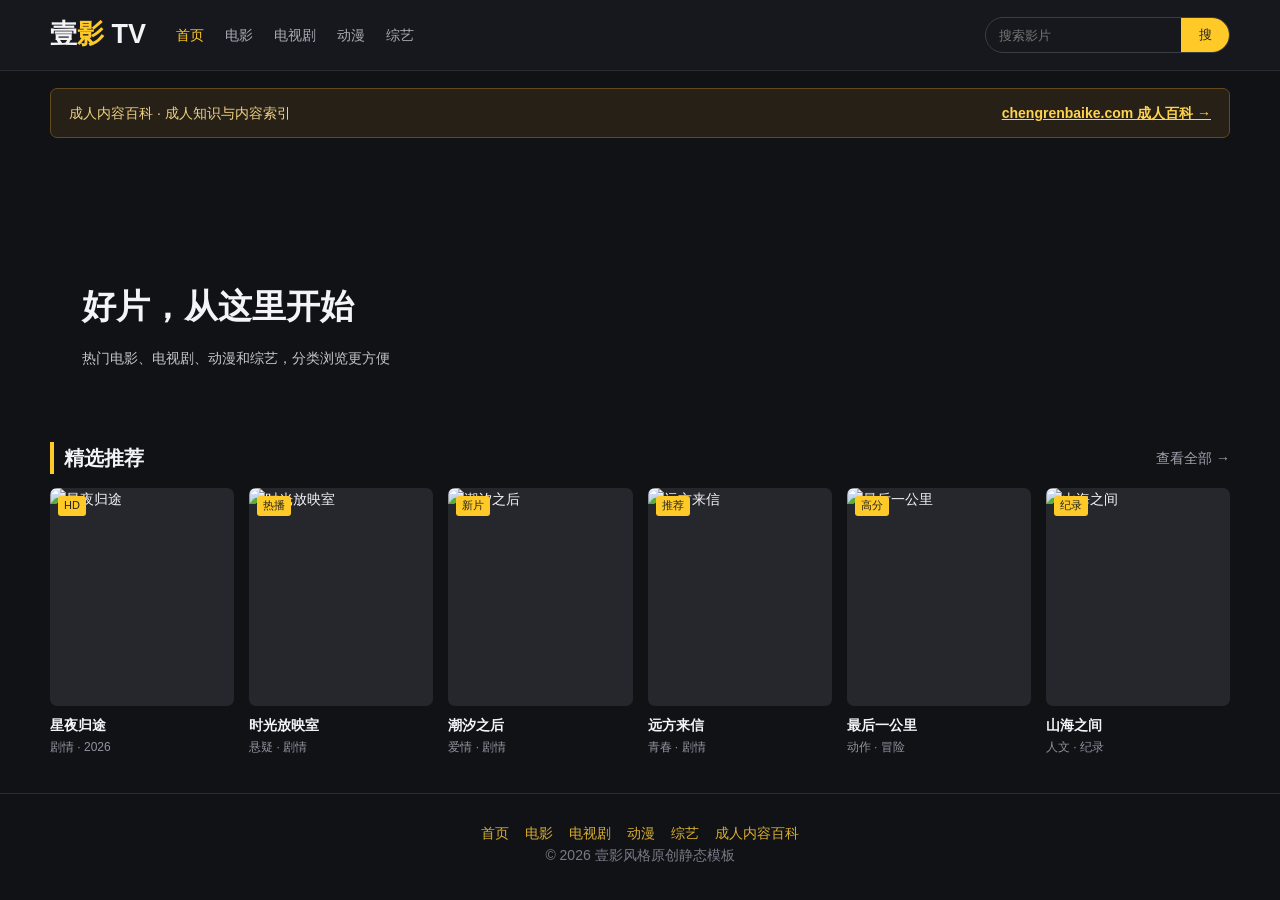
==== index.html @ 8aed8b8a "Add files via upload" ====
<!doctype html><html lang="zh-CN"><head><meta charset="utf-8"><meta name="viewport" content="width=device-width,initial-scale=1"><title>壹影 · 高清影视导航</title><link rel="stylesheet" href="styles.css"></head><body><header class="header"><div class="wrap head"><a class="logo" href="index.html">壹<b>影</b> TV</a><nav class="nav"><a class="active" href="index.html">首页</a><a href="movie.html">电影</a><a href="drama.html">电视剧</a><a href="anime.html">动漫</a><a href="variety.html">综艺</a></nav><form class="search" onsubmit="return false"><input placeholder="搜索影片"><button>搜</button></form></div></header><main class="wrap"><div class="notice"><span>成人内容百科 · 成人知识与内容索引</span><a href="https://chengrenbaike.com" target="_blank" rel="noopener">chengrenbaike.com 成人百科 →</a></div><section class="hero"><div><h1>好片，从这里开始</h1><p>热门电影、电视剧、动漫和综艺，分类浏览更方便</p></div></section><section class="section"><div class="headrow"><h2>精选推荐</h2><a href="movie.html">查看全部 →</a></div><div class="grid"><article class="card"><a href="detail.html?id=star"><div class="poster"><img src="https://images.unsplash.com/photo-1536440136628-849c177e76a1?w=500&q=80" alt="星夜归途"><span class="tag">HD</span></div><h3>星夜归途</h3><p>剧情 · 2026</p></a></article><article class="card"><a href="detail.html?id=time"><div class="poster"><img src="https://images.unsplash.com/photo-1485846234645-a62644f84728?w=500&q=80" alt="时光放映室"><span class="tag">热播</span></div><h3>时光放映室</h3><p>悬疑 · 剧情</p></a></article><article class="card"><a href="detail.html?id=tide"><div class="poster"><img src="https://images.unsplash.com/photo-1517604931442-7e0c8ed2963c?w=500&q=80" alt="潮汐之后"><span class="tag">新片</span></div><h3>潮汐之后</h3><p>爱情 · 剧情</p></a></article><article class="card"><a href="detail.html?id=letter"><div class="poster"><img src="https://images.unsplash.com/photo-1535016120720-40c646be5580?w=500&q=80" alt="远方来信"><span class="tag">推荐</span></div><h3>远方来信</h3><p>青春 · 剧情</p></a></article><article class="card"><a href="detail.html?id=last"><div class="poster"><img src="https://images.unsplash.com/photo-1440404653325-ab127d49abc1?w=500&q=80" alt="最后一公里"><span class="tag">高分</span></div><h3>最后一公里</h3><p>动作 · 冒险</p></a></article><article class="card"><a href="detail.html?id=mountain"><div class="poster"><img src="https://images.unsplash.com/photo-1500530855697-b586d89ba3ee?w=500&q=80" alt="山海之间"><span class="tag">纪录</span></div><h3>山海之间</h3><p>人文 · 纪录</p></a></article></div></section></main><footer class="footer"><a href="index.html">首页</a><a href="movie.html">电影</a><a href="drama.html">电视剧</a><a href="anime.html">动漫</a><a href="variety.html">综艺</a><a href="https://chengrenbaike.com" target="_blank" rel="noopener">成人内容百科</a><br>© 2026 壹影风格原创静态模板</footer></body></html>
---- styles.css ----
*{box-sizing:border-box}body{margin:0;background:#111216;color:#f4f4f6;font:14px/1.6 Arial,"Microsoft YaHei",sans-serif}a{text-decoration:none;color:inherit}.wrap{width:1180px;max-width:calc(100% - 32px);margin:auto}.header{background:#17181d;border-bottom:1px solid #292b31}.head{height:70px;display:flex;align-items:center;gap:30px}.logo{font-size:27px;font-weight:800}.logo b{color:#ffca28}.nav{display:flex;gap:21px;color:#a9acb5}.nav a:hover,.nav .active{color:#ffca28}.search{margin-left:auto;height:36px;width:245px;border:1px solid #3b3d45;border-radius:20px;display:flex;overflow:hidden}.search input{flex:1;background:transparent;border:0;outline:0;color:#fff;padding:0 13px}.search button{border:0;background:#ffca28;color:#222;width:55px}.notice{margin:17px 0;padding:13px 18px;border:1px solid #614b1e;background:#272017;border-radius:7px;color:#edcf85;display:flex;justify-content:space-between}.notice a{color:#ffd34f;text-decoration:underline;font-weight:bold}.hero{height:260px;border-radius:10px;background:linear-gradient(90deg,#111216 5%,#111216aa 45%,#11121622),url('https://images.unsplash.com/photo-1489599849927-2ee91cede3ba?w=1600&q=80') center/cover;display:flex;align-items:end;padding:32px}.hero h1{font-size:34px;margin:0 0 5px}.hero p{color:#c4c6cb}.section{margin:27px 0}.headrow{display:flex;justify-content:space-between;align-items:center;margin-bottom:14px}.headrow h2{margin:0;border-left:4px solid #ffca28;padding-left:10px;font-size:20px}.headrow a{color:#9ea2ac}.grid{display:grid;grid-template-columns:repeat(6,1fr);gap:15px}.card{min-width:0}.poster{height:218px;border-radius:7px;overflow:hidden;position:relative;background:#25272d}.poster img{width:100%;height:100%;object-fit:cover;transition:.25s}.card:hover img{transform:scale(1.06)}.tag{position:absolute;left:8px;top:8px;background:#ffca28;color:#222;border-radius:3px;padding:1px 6px;font-size:11px}.card h3{font-size:14px;white-space:nowrap;text-overflow:ellipsis;overflow:hidden;margin:8px 0 0}.card p{color:#8f939d;font-size:12px;margin:1px 0}.detail{display:grid;grid-template-columns:250px 1fr;gap:26px;background:#1a1b21;border:1px solid #2a2c34;border-radius:10px;padding:24px}.detail .poster{height:340px}.detail h1{font-size:28px;margin:0 0 10px}.detail p{color:#b7bac2}.button{display:inline-block;background:#ffca28;color:#222;padding:10px 18px;border-radius:5px;font-weight:bold;margin-top:10px}.footer{border-top:1px solid #2a2c34;color:#777b86;text-align:center;padding:28px 0;margin-top:35px}.footer a{color:#d9ae31;margin:0 8px}@media(max-width:900px){.grid{grid-template-columns:repeat(3,1fr)}}@media(max-width:600px){.head{height:auto;padding:15px 0;flex-wrap:wrap}.nav{order:3;width:100%;overflow:auto}.nav a{white-space:nowrap}.search{order:2;width:100%;margin:0}.notice{flex-direction:column;gap:8px}.hero{height:220px;padding:22px}.hero h1{font-size:26px}.grid{grid-template-columns:repeat(2,1fr)}.poster{height:220px}.detail{grid-template-columns:1fr}.detail .poster{height:330px}}
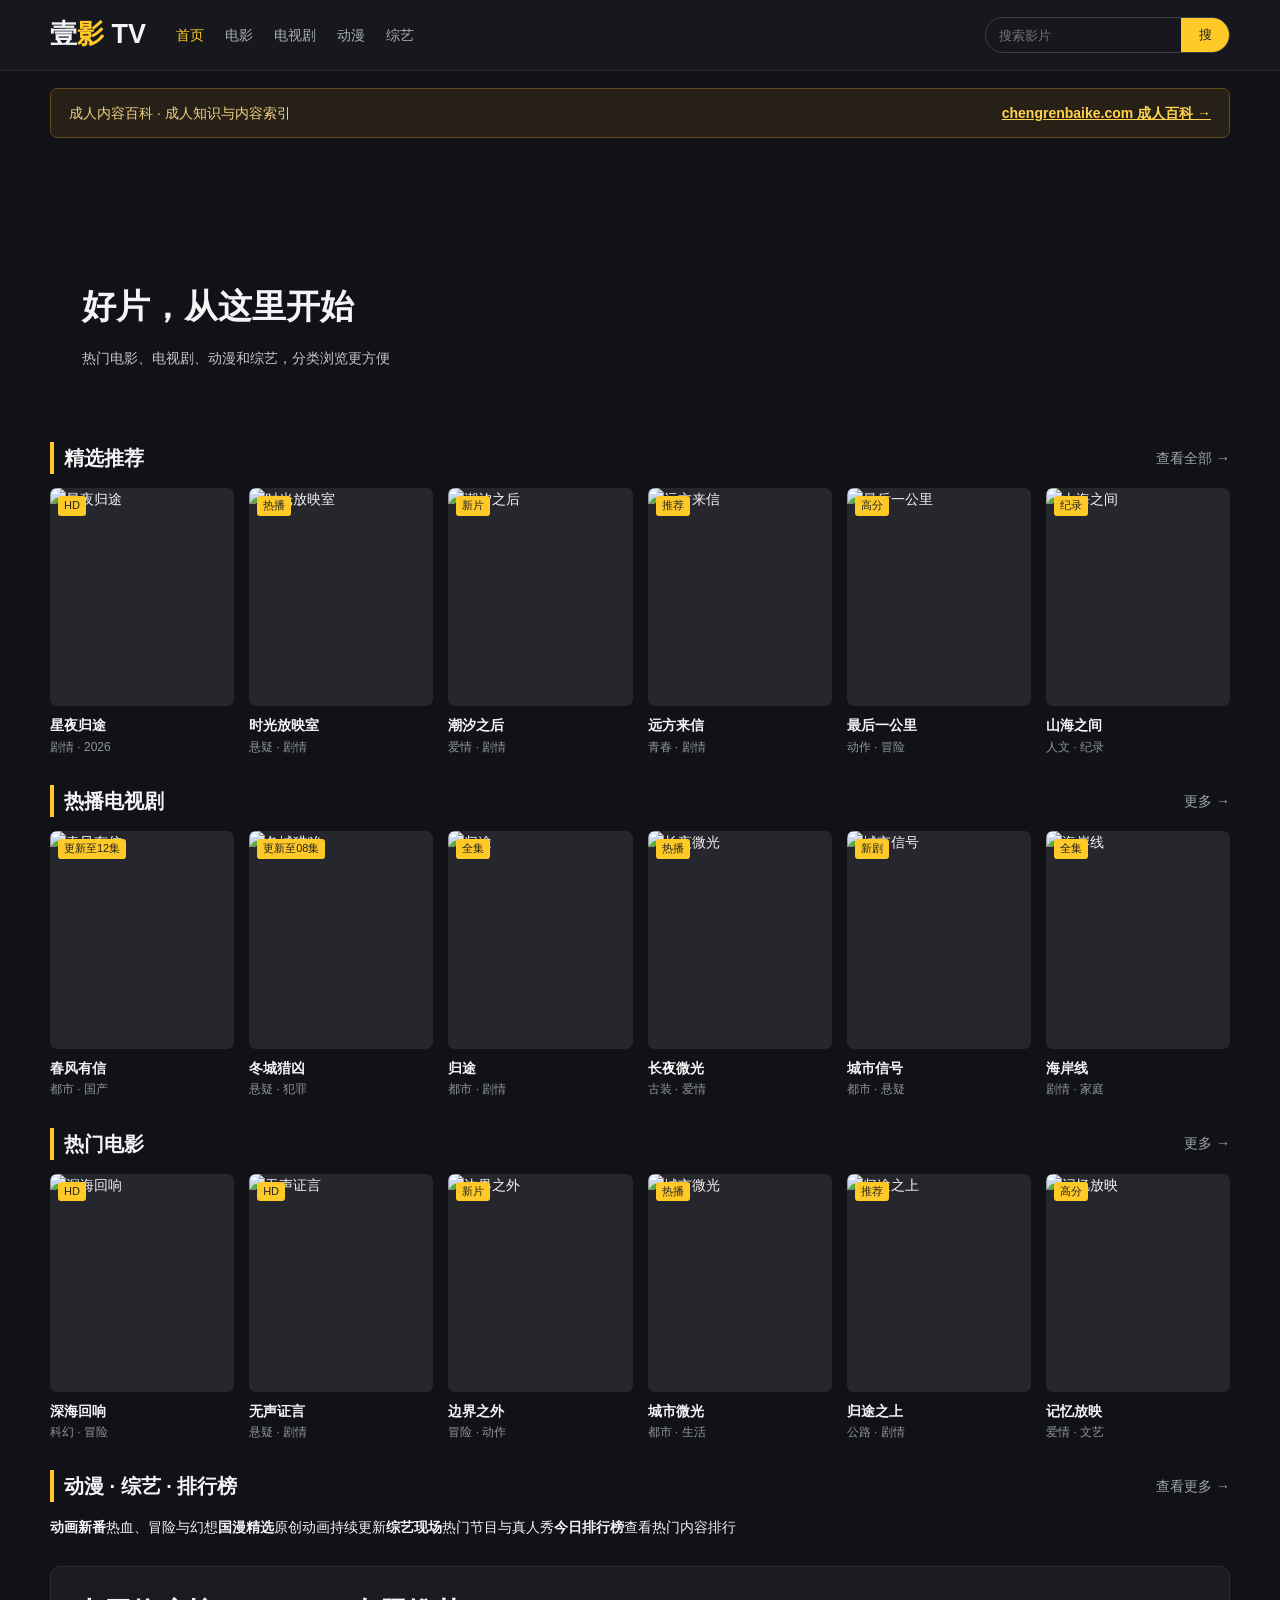
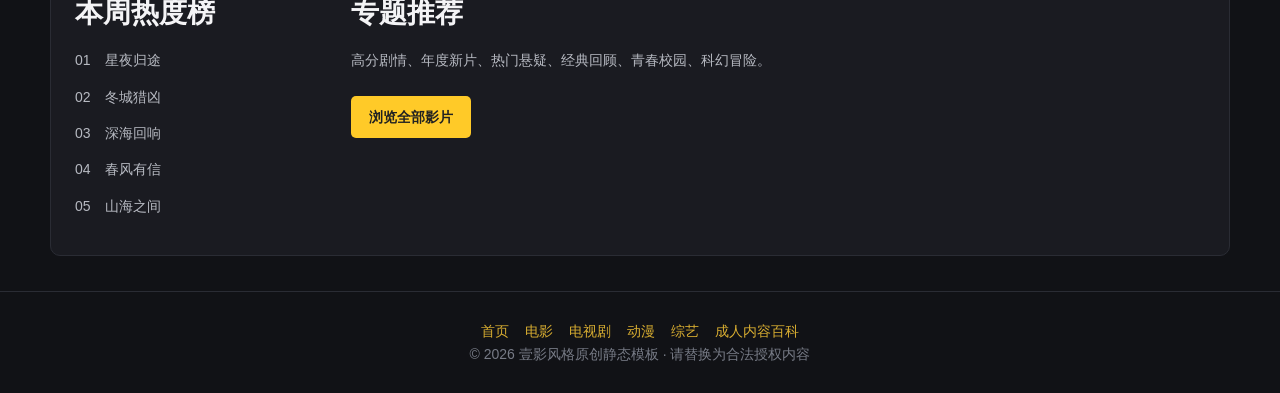
==== commit 1dba98dd: "Update index.html" ====
--- a/index.html
+++ b/index.html
@@ -1 +1 @@
-<!doctype html><html lang="zh-CN"><head><meta charset="utf-8"><meta name="viewport" content="width=device-width,initial-scale=1"><title>壹影 · 高清影视导航</title><link rel="stylesheet" href="styles.css"></head><body><header class="header"><div class="wrap head"><a class="logo" href="index.html">壹<b>影</b> TV</a><nav class="nav"><a class="active" href="index.html">首页</a><a href="movie.html">电影</a><a href="drama.html">电视剧</a><a href="anime.html">动漫</a><a href="variety.html">综艺</a></nav><form class="search" onsubmit="return false"><input placeholder="搜索影片"><button>搜</button></form></div></header><main class="wrap"><div class="notice"><span>成人内容百科 · 成人知识与内容索引</span><a href="https://chengrenbaike.com" target="_blank" rel="noopener">chengrenbaike.com 成人百科 →</a></div><section class="hero"><div><h1>好片，从这里开始</h1><p>热门电影、电视剧、动漫和综艺，分类浏览更方便</p></div></section><section class="section"><div class="headrow"><h2>精选推荐</h2><a href="movie.html">查看全部 →</a></div><div class="grid"><article class="card"><a href="detail.html?id=star"><div class="poster"><img src="https://images.unsplash.com/photo-1536440136628-849c177e76a1?w=500&q=80" alt="星夜归途"><span class="tag">HD</span></div><h3>星夜归途</h3><p>剧情 · 2026</p></a></article><article class="card"><a href="detail.html?id=time"><div class="poster"><img src="https://images.unsplash.com/photo-1485846234645-a62644f84728?w=500&q=80" alt="时光放映室"><span class="tag">热播</span></div><h3>时光放映室</h3><p>悬疑 · 剧情</p></a></article><article class="card"><a href="detail.html?id=tide"><div class="poster"><img src="https://images.unsplash.com/photo-1517604931442-7e0c8ed2963c?w=500&q=80" alt="潮汐之后"><span class="tag">新片</span></div><h3>潮汐之后</h3><p>爱情 · 剧情</p></a></article><article class="card"><a href="detail.html?id=letter"><div class="poster"><img src="https://images.unsplash.com/photo-1535016120720-40c646be5580?w=500&q=80" alt="远方来信"><span class="tag">推荐</span></div><h3>远方来信</h3><p>青春 · 剧情</p></a></article><article class="card"><a href="detail.html?id=last"><div class="poster"><img src="https://images.unsplash.com/photo-1440404653325-ab127d49abc1?w=500&q=80" alt="最后一公里"><span class="tag">高分</span></div><h3>最后一公里</h3><p>动作 · 冒险</p></a></article><article class="card"><a href="detail.html?id=mountain"><div class="poster"><img src="https://images.unsplash.com/photo-1500530855697-b586d89ba3ee?w=500&q=80" alt="山海之间"><span class="tag">纪录</span></div><h3>山海之间</h3><p>人文 · 纪录</p></a></article></div></section></main><footer class="footer"><a href="index.html">首页</a><a href="movie.html">电影</a><a href="drama.html">电视剧</a><a href="anime.html">动漫</a><a href="variety.html">综艺</a><a href="https://chengrenbaike.com" target="_blank" rel="noopener">成人内容百科</a><br>© 2026 壹影风格原创静态模板</footer></body></html>
+<!doctype html><html lang="zh-CN"><head><meta charset="utf-8"><meta name="viewport" content="width=device-width,initial-scale=1"><title>壹影 · 高清影视导航</title><link rel="stylesheet" href="styles.css"></head><body><header class="header"><div class="wrap head"><a class="logo" href="index.html">壹<b>影</b> TV</a><nav class="nav"><a class="active" href="index.html">首页</a><a href="movie.html">电影</a><a href="drama.html">电视剧</a><a href="anime.html">动漫</a><a href="variety.html">综艺</a></nav><form class="search" onsubmit="return false"><input placeholder="搜索影片"><button>搜</button></form></div></header><main class="wrap"><div class="notice"><span>成人内容百科 · 成人知识与内容索引</span><a href="https://chengrenbaike.com" target="_blank" rel="noopener">chengrenbaike.com 成人百科 →</a></div><section class="hero"><div><h1>好片，从这里开始</h1><p>热门电影、电视剧、动漫和综艺，分类浏览更方便</p></div></section><section class="section"><div class="headrow"><h2>精选推荐</h2><a href="movie.html">查看全部 →</a></div><div class="grid"><article class="card"><a href="detail.html?id=star"><div class="poster"><img src="https://images.unsplash.com/photo-1536440136628-849c177e76a1?w=500&q=80" alt="星夜归途"><span class="tag">HD</span></div><h3>星夜归途</h3><p>剧情 · 2026</p></a></article><article class="card"><a href="detail.html?id=time"><div class="poster"><img src="https://images.unsplash.com/photo-1485846234645-a62644f84728?w=500&q=80" alt="时光放映室"><span class="tag">热播</span></div><h3>时光放映室</h3><p>悬疑 · 剧情</p></a></article><article class="card"><a href="detail.html?id=tide"><div class="poster"><img src="https://images.unsplash.com/photo-1517604931442-7e0c8ed2963c?w=500&q=80" alt="潮汐之后"><span class="tag">新片</span></div><h3>潮汐之后</h3><p>爱情 · 剧情</p></a></article><article class="card"><a href="detail.html?id=letter"><div class="poster"><img src="https://images.unsplash.com/photo-1535016120720-40c646be5580?w=500&q=80" alt="远方来信"><span class="tag">推荐</span></div><h3>远方来信</h3><p>青春 · 剧情</p></a></article><article class="card"><a href="detail.html?id=last"><div class="poster"><img src="https://images.unsplash.com/photo-1440404653325-ab127d49abc1?w=500&q=80" alt="最后一公里"><span class="tag">高分</span></div><h3>最后一公里</h3><p>动作 · 冒险</p></a></article><article class="card"><a href="detail.html?id=mountain"><div class="poster"><img src="https://images.unsplash.com/photo-1500530855697-b586d89ba3ee?w=500&q=80" alt="山海之间"><span class="tag">纪录</span></div><h3>山海之间</h3><p>人文 · 纪录</p></a></article></div></section><section class="section" id="drama"><div class="headrow"><h2>热播电视剧</h2><a href="drama.html">更多 →</a></div><div class="grid"><article class="card"><a href="detail.html?id=spring"><div class="poster"><img src="https://images.unsplash.com/photo-1574267432553-4b4628081c31?w=500&q=80" alt="春风有信"><span class="tag">更新至12集</span></div><h3>春风有信</h3><p>都市 · 国产</p></a></article><article class="card"><a href="detail.html?id=hunt"><div class="poster"><img src="https://images.unsplash.com/photo-1594909122845-11baa439b7bf?w=500&q=80" alt="冬城猎凶"><span class="tag">更新至08集</span></div><h3>冬城猎凶</h3><p>悬疑 · 犯罪</p></a></article><article class="card"><a href="detail.html?id=return"><div class="poster"><img src="https://images.unsplash.com/photo-1524985069026-dd778a71c7b4?w=500&q=80" alt="归途"><span class="tag">全集</span></div><h3>归途</h3><p>都市 · 剧情</p></a></article><article class="card"><a href="detail.html?id=night"><div class="poster"><img src="https://images.unsplash.com/photo-1485095329183-d0797cdc5676?w=500&q=80" alt="长夜微光"><span class="tag">热播</span></div><h3>长夜微光</h3><p>古装 · 爱情</p></a></article><article class="card"><a href="detail.html?id=signal"><div class="poster"><img src="https://images.unsplash.com/photo-1500534623283-312aade485b7?w=500&q=80" alt="城市信号"><span class="tag">新剧</span></div><h3>城市信号</h3><p>都市 · 悬疑</p></a></article><article class="card"><a href="detail.html?id=shore"><div class="poster"><img src="https://images.unsplash.com/photo-1497366811353-6870744d04b2?w=500&q=80" alt="海岸线"><span class="tag">全集</span></div><h3>海岸线</h3><p>剧情 · 家庭</p></a></article></div></section><section class="section" id="movie"><div class="headrow"><h2>热门电影</h2><a href="movie.html">更多 →</a></div><div class="grid"><article class="card"><a href="detail.html?id=deep"><div class="poster"><img src="https://images.unsplash.com/photo-1518709268805-4e9042af9f23?w=500&q=80" alt="深海回响"><span class="tag">HD</span></div><h3>深海回响</h3><p>科幻 · 冒险</p></a></article><article class="card"><a href="detail.html?id=silent"><div class="poster"><img src="https://images.unsplash.com/photo-1518676590629-3dcbd9c5a5c9?w=500&q=80" alt="无声证言"><span class="tag">HD</span></div><h3>无声证言</h3><p>悬疑 · 剧情</p></a></article><article class="card"><a href="detail.html?id=border"><div class="poster"><img src="https://images.unsplash.com/photo-1534447677768-be436bb09401?w=500&q=80" alt="边界之外"><span class="tag">新片</span></div><h3>边界之外</h3><p>冒险 · 动作</p></a></article><article class="card"><a href="detail.html?id=city"><div class="poster"><img src="https://images.unsplash.com/photo-1497366754035-f200968a6e72?w=500&q=80" alt="城市微光"><span class="tag">热播</span></div><h3>城市微光</h3><p>都市 · 生活</p></a></article><article class="card"><a href="detail.html?id=road"><div class="poster"><img src="https://images.unsplash.com/photo-1500534623283-312aade485b7?w=500&q=80" alt="归途之上"><span class="tag">推荐</span></div><h3>归途之上</h3><p>公路 · 剧情</p></a></article><article class="card"><a href="detail.html?id=memory"><div class="poster"><img src="https://images.unsplash.com/photo-1485846234645-a62644f84728?w=500&q=80" alt="记忆放映"><span class="tag">高分</span></div><h3>记忆放映</h3><p>爱情 · 文艺</p></a></article></div></section><section class="section" id="more"><div class="headrow"><h2>动漫 · 综艺 · 排行榜</h2><a href="anime.html">查看更多 →</a></div><div class="collections"><a class="collection" href="anime.html"><strong>动画新番</strong><span>热血、冒险与幻想</span></a><a class="collection" href="anime.html"><strong>国漫精选</strong><span>原创动画持续更新</span></a><a class="collection" href="variety.html"><strong>综艺现场</strong><span>热门节目与真人秀</span></a><a class="collection" href="detail.html?id=rank"><strong>今日排行榜</strong><span>查看热门内容排行</span></a></div></section><section class="section"><div class="detail"><div><h1>本周热度榜</h1><p>01　星夜归途</p><p>02　冬城猎凶</p><p>03　深海回响</p><p>04　春风有信</p><p>05　山海之间</p></div><div><h1>专题推荐</h1><p>高分剧情、年度新片、热门悬疑、经典回顾、青春校园、科幻冒险。</p><a class="button" href="movie.html">浏览全部影片</a></div></div></section></main><footer class="footer"><a href="index.html">首页</a><a href="movie.html">电影</a><a href="drama.html">电视剧</a><a href="anime.html">动漫</a><a href="variety.html">综艺</a><a href="https://chengrenbaike.com" target="_blank" rel="noopener">成人内容百科</a><br>© 2026 壹影风格原创静态模板 · 请替换为合法授权内容</footer></body></html>
